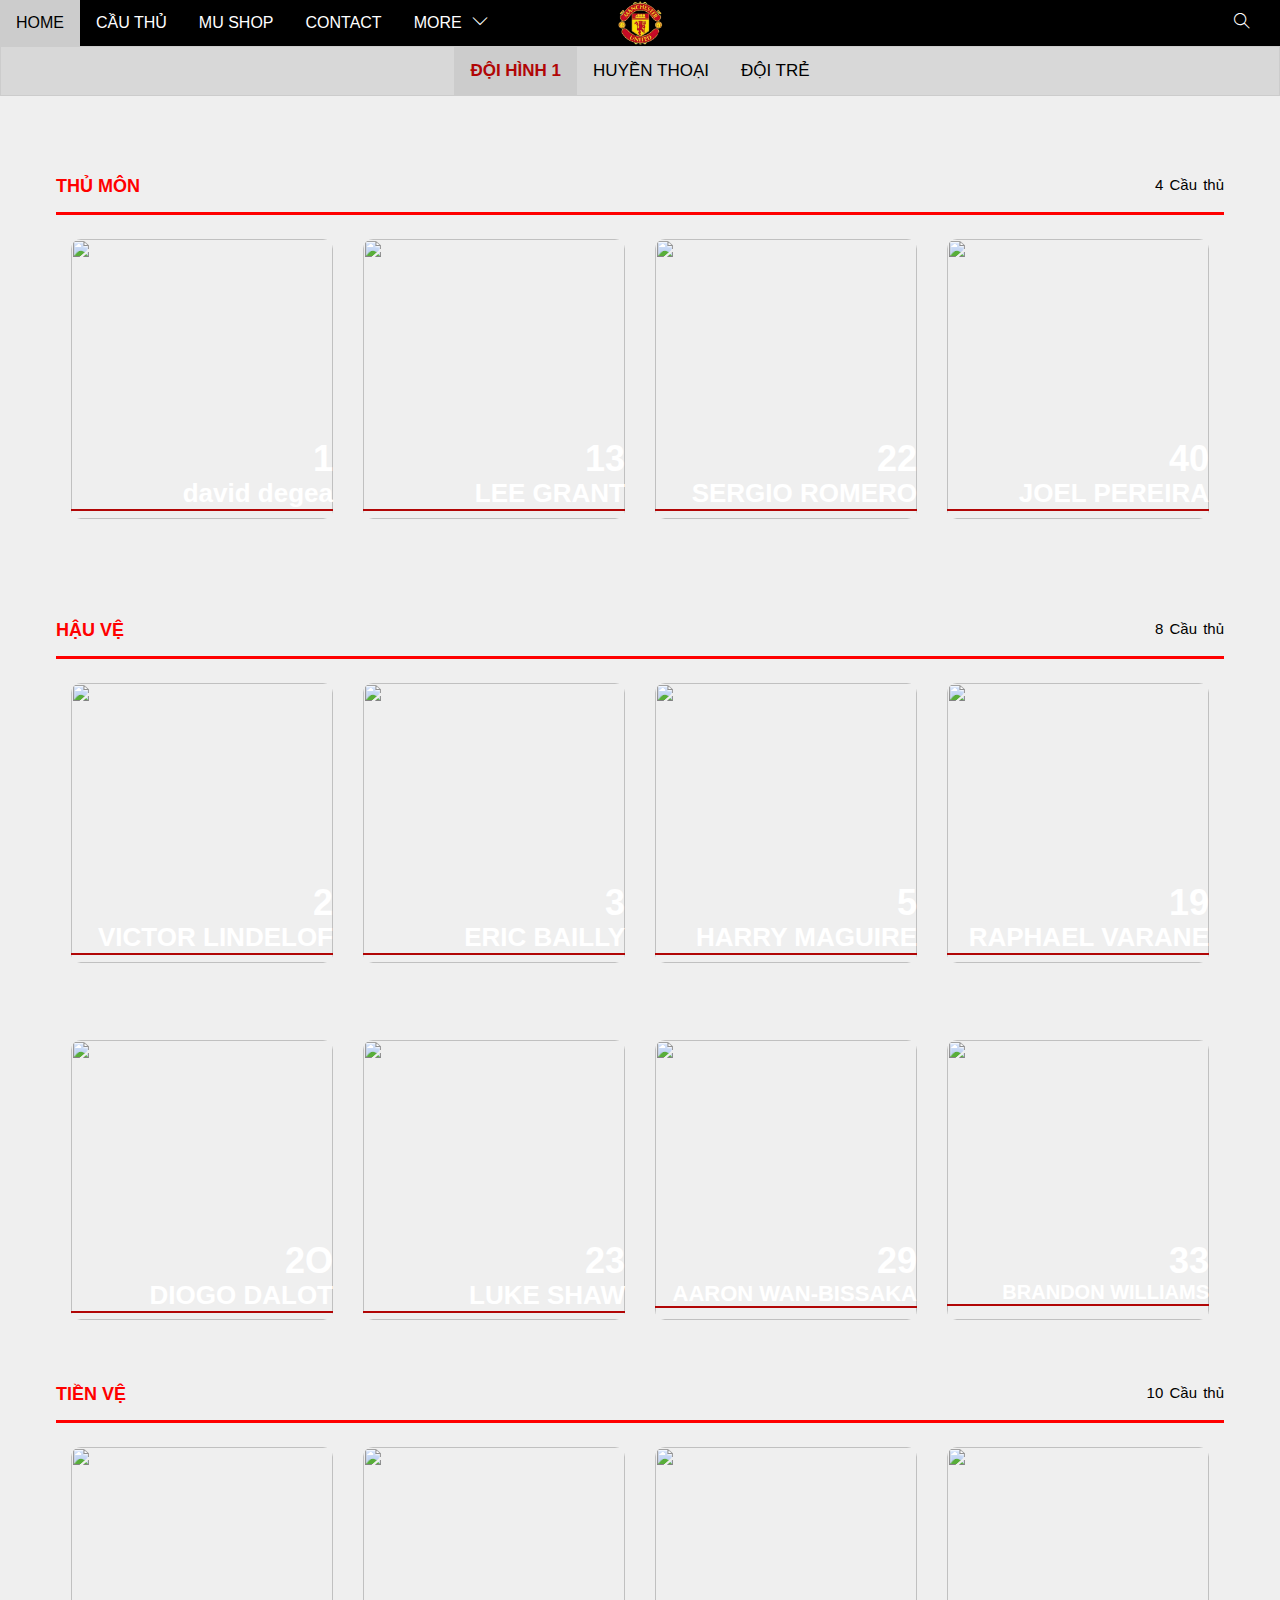
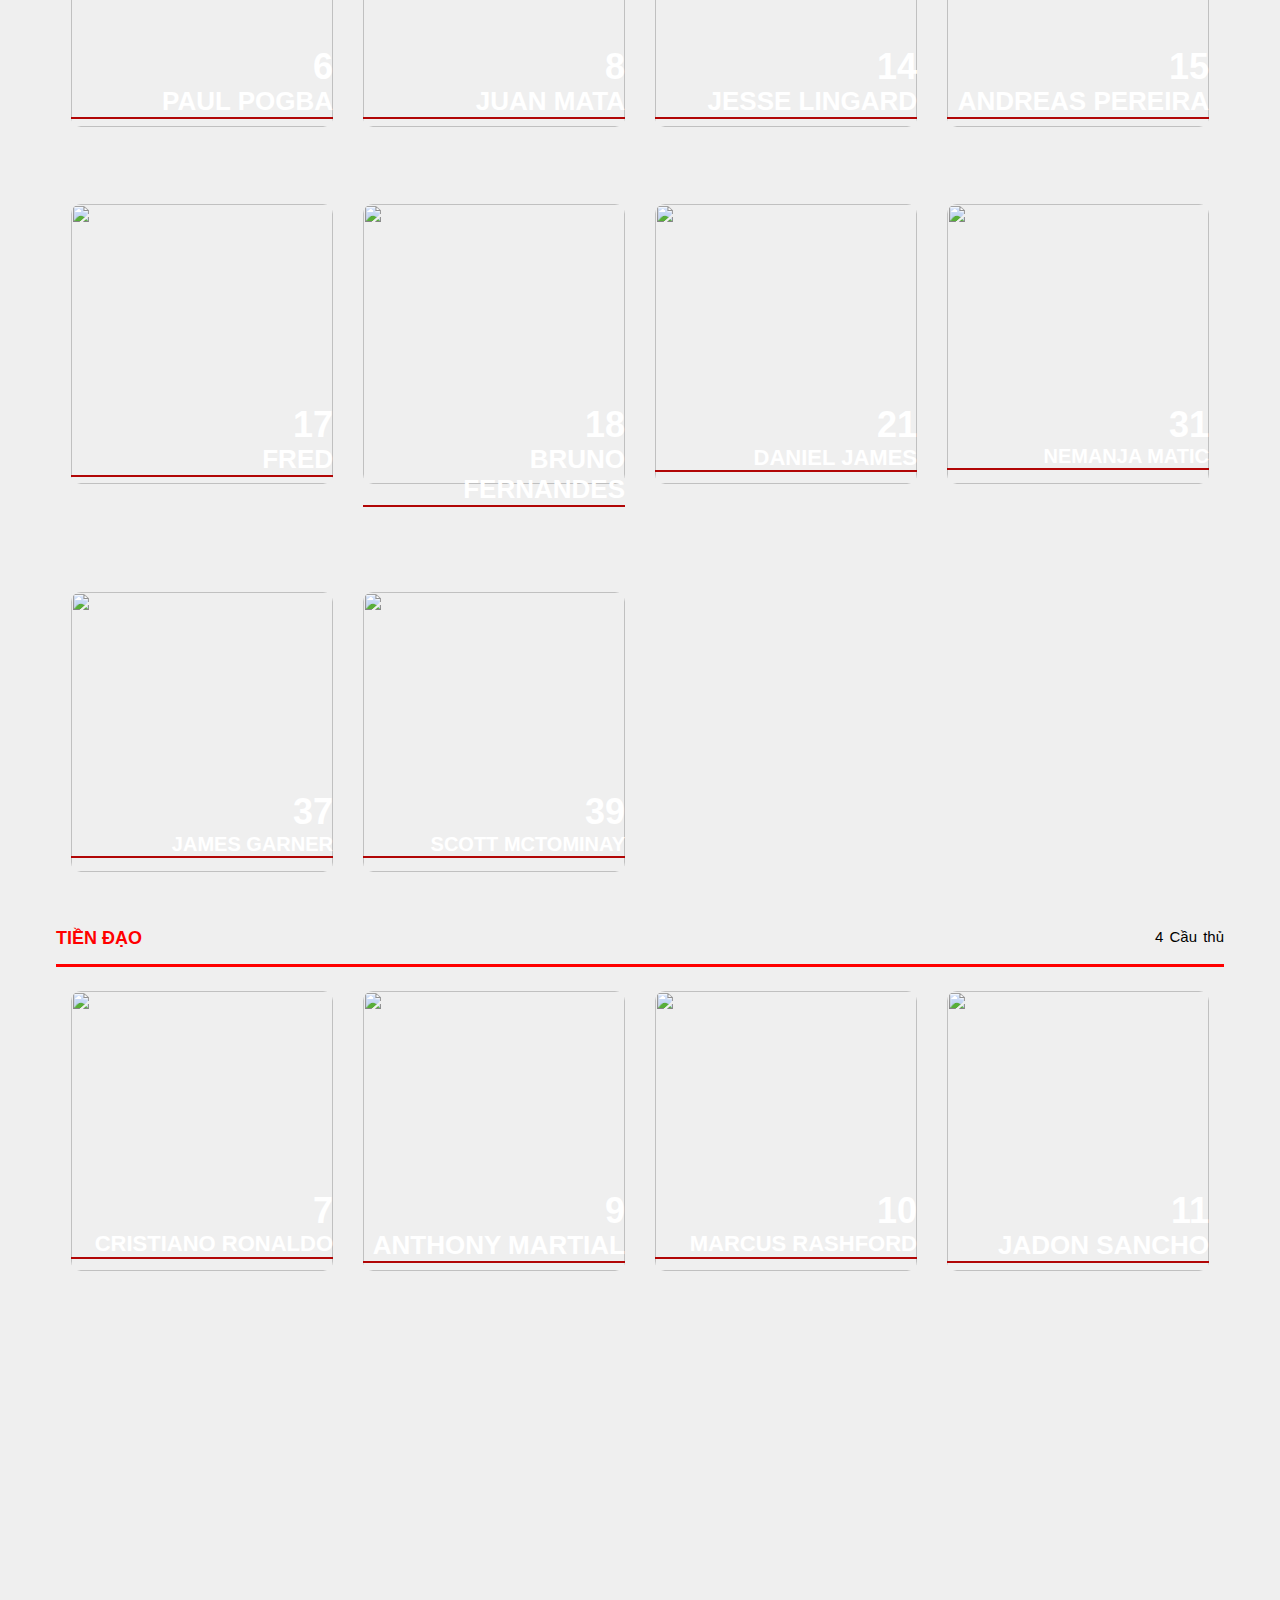
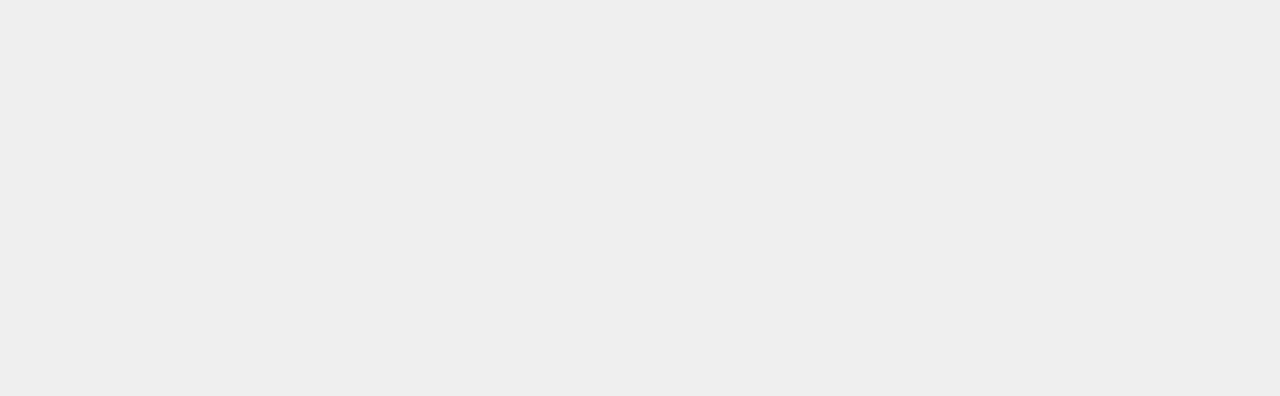
==== cauthu.html @ b3d91a9e "Add new project United" ====
<!DOCTYPE html>
<html lang="en">
<head>
  <meta charset="UTF-8">
  <meta http-equiv="X-UA-Compatible" content="IE=edge">
  <meta name="viewport" content="width=device-width, initial-scale=1.0">
  <title>Member</title>
  <link rel="stylesheet" href="./assets/css/reset.css" />
    <link rel="stylesheet" href="./assets/css/style.css" />
    <link rel="stylesheet" href="./assets/css/slider.css" />
    <link rel="stylesheet" href="./assets/css/member.css" />
    <link
      rel="stylesheet"
      href="./assets/icon/themify-icons/themify-icons.css"
    />
    <link rel="stylesheet" href="./assets/css/responsive.css" />
    <script src="js/dungchung.js"></script>
    <script src="js/member.js"></script>
 
</head>
<body>
  <div id = "root">
    
    <!-- Begin Page Header -->
    <script> addTopNav(); </script>
  
    <!-- End Page Header -->
  
    <!-- Begin Page Slider -->
  
    <div class="member-container">
      <div class="member-nav">
        <div class="tabs">
          <button class="tablinks active" onclick="openCity(event, 'doi1')">ĐỘI HÌNH 1</button>
          <button class="tablinks" onclick="openCity(event, 'huyenthoai')">HUYỀN THOẠI</button>
          <button class="tablinks" onclick="openCity(event, 'doitre')">ĐỘI TRẺ</button>
        </div>
        <div id="doi1" class="tabcontent ">
          <script> doiHinh1(); </script>
        </div>
        </div>
        
        <div id="huyenthoai" class="tabcontent">
          <script> huyenThoai(); </script>
        </div>
        
        <div id="doitre" class="tabcontent">
          <script> doiTre(); </script>
        </div>
        </div>
        
      
     
      </div>
   </div>
  </div>
  <script>
        function openCity(evt, cityName) {
          var i, tabcontent, tablinks;
          tabcontent = document.getElementsByClassName("tabcontent");
          for (i = 0; i < tabcontent.length; i++) {
            tabcontent[i].style.display = "none";
          }
          tablinks = document.getElementsByClassName("tablinks");
          for (i = 0; i < tablinks.length; i++) {
            tablinks[i].className = tablinks[i].className.replace(" active", "");
          }
          document.getElementById(cityName).style.display = "block";
          evt.currentTarget.className += " active";
        }
  </script>
 

 
   
</body>
</html>
---- assets/css/style.css ----
* {
  box-sizing: border-box;
  padding: 0;
  margin: 0;
  font-size: 100%;
}
html {
  font-family: "Poppins", sans-serif;
  scroll-behavior: smooth;
}
button {
  font-family: "Poppins", sans-serif;
}
ol,
ul {
  list-style-type: none;
}
body {
  position: relative;
}
hr {
  width: 900px;
  max-width: 90%;
  color: #ccc;
  margin: 3px auto;
}
i {
  padding: 0 10px;
}
a {
  color: rgb(37, 73, 192);
}
a:hover {
  color: rgb(255, 0, 0);
}
.input {
  padding: 10px;
  border: 1px solid #ccc;
}
.row {
  display: flex;
  flex-direction: row;
  justify-content: center;
}
.col {
  /* margin: 0 8px; */
}
sful-col {
  width: 100%;
}
.two-col {
  width: 50%;
}
.three-col {
  width: 33.33333%;
}
.four-col {
  width: 25%;
}
a {
  text-decoration: none;
}
.text-while {
  color: #fff;
  line-height: 46px;
  padding: 0 16px;
}
.topic {
}
.header {
  position: relative;
  display: flex;
  flex-direction: row;
  background: #000;
  color: #fff;
  height: 46px;
  justify-content: space-between;

  top: 0;
  left: 0;
  right: 0;
  width: 100%;
  z-index: 10000;
}
.header .nav {
  flex: 1;
}
.header .nav > ul {
  display: flex;
  font-size: 16px;
}
.header > .nav > ul > li {
  height: 46px;
  display: flex;
  justify-content: center;
  align-items: center;
  text-transform: uppercase;
  background-color: #000;
}
.header > .nav img {
  position: absolute;
  left: 50%;
  top: 50%;
  transform: translate(-50%, -50%);
  width: 7%;
}
.nav > ul > li:hover > a {
  color: #000 !important;
  background-color: #ccc;
}
.nav-more-list ul li:hover {
  background-color: #ccc;
}
.header-search {
  line-height: 46px;
  padding: 0 20px;
}
.header-search:hover {
  background: #f44336;
  cursor: pointer;
}
.slider {
  position: relative;
}
.slider img {
  width: 100%;
}
.slider-content {
  position: absolute;
  bottom: 49px;
  color: #fff;
  width: 100%;
  text-align: center;
  
}
.slider-content h2 {
  font-size: 20px;
  font-weight: 300;
  padding: 20px;
  text-shadow: 2px 2px 1px #000;
}
.slider-content p {
  font-weight: 700;
  font-size: 15px;
  text-shadow: 2px 2px 1px #000;
}
.slider .slider-content img {
  width: 60%;
}
.slider .slider-content img:hover {
  width: 60.5%;
  transition: 0.5s;
  cursor: pointer;
}
video {
  width: 100%;
  margin-top: 20px;
  border-radius: 2rem;
}

.band-intro {
  text-align: center;
}
.nav-more {
  position: relative;
}
.nav-more p a {
  display: inline-block;
}
.nav-more-list {
  display: none;
  background: #fff;
  position: absolute;
  top: 46px;
  left: 0;
  text-transform: none;
  box-shadow: 9px 11px 15px 3px rgba(0, 0, 0, 0.459);
}
.nav-more-list ul li a {
  display: inline-block;
  color: #000;
  padding: 8px 16px;
  min-width: 160px;
  font-size: 15px;
  line-height: 22px;
}
.nav ul li:hover .nav-more-list {
  display: block;
}
.content .content-body {
  text-align: center;
}
.content-heading .video {
  margin-top: 50px;
  position: relative;
}
.content-heading .video img {
  position: absolute;
  top: 50%;
  left: 50%;
  transform: translate(-50%, -50%);
  width: 10%;
}
.content-heading .video img:hover {
  cursor: pointer;
  opacity: 0.75;
}
.content-heading .video img:active {
  opacity: 0;
}
.content-heading h2 {
  text-transform: uppercase;
  font-size: 27px;
  font-weight: 200;
  line-height: 45px;
  letter-spacing: 3px;
  margin: 10px 0;
}
.content-heading h3 {
  font-family: "Oswald",sans-serif;
  font-size: 18px;
 color:red;
  line-height: 22px;
  margin: 15px 0;
  text-align: start;

}
.content-heading p {
  text-align: justify;
  font-size: 15px;
  line-height: 19px;
  word-spacing: 2px;
  margin: 15px 0;
}
.content-layout {
  padding: 64px 16px;
  max-width: 1200px;
  margin: auto;
}
.content-tour {
  background: #000;
  color: #fff;
}
.member{
  float: left;
}
.list-member {
  padding-top :24px
}
.list-member .member h4 {
  line-height: 22px;
  margin: 15px 0;
  font-weight: 200;
}
.list-member .member img {
  width: 218px;
  border-radius: 5px;
  transition: 0.3s ease-in-out;
  position: relative;
  height:250px;
  image-rendering: pixelated
}
.list-member .member:hover img {
  width: 90%;
  cursor: pointer;
}
.list-month {
  display: block;
}
.list-month ul li {
  width: 100%;
  display: flex;
  background-color: #fff;
  color: rgb(114, 114, 114);
  line-height: 22px;
  padding: 8px 16px;
}
#sold-out {
  border-bottom: 1px solid #ddd;
}
#sold-out .quantity-sold-out {
  background-color: #f44336;
  color: #fff;
  line-height: 22px;
  padding: 0 8px;
  margin-left: 16px;
  font-size: 15px;
}
.list-month #quantity-september {
  justify-content: space-between;
}
.list-month #quantity {
  background: #000;
  color: #fff;
  padding: 6px;
  border-radius: 50%;
  line-height: 9px;
}
.list-space {
  padding: 32px 8px;
  margin: 0 -16px;
}
.space {
  background-color: #fff;
  display: flex;
  flex-direction: column;
}
.list-space .space img {
  width: 100%;
  display: block;
  flex-shrink: 0;
}
.list-space .space img:hover {
  filter: grayscale(100%);
  cursor: pointer;
}
.space-about {
  color: rgb(0, 0, 0);
  padding: 0 16px;
  text-align: left;
  display: flex;
  flex-direction: column;
  flex: 1;
}
.space-about .space-name {
  font-weight: 600;
  line-height: 22px;
  margin: 15px 0;
}
.sub-space-name {
  opacity: 0.7;
  line-height: 22px;
  margin: 15px 0;
}
.space-about p {
  line-height: 22px;
  margin: 15px 0;
}
.btn {
  display: block;
  background: #000;
  color: #fff;
  line-height: 22px;
  padding: 8px 16px;
  margin-bottom: 16px;
  margin-top: auto;
  flex-shrink: 0;
  border: none;
}
.btn:hover {
  background: #ccc;
  color: #000;
  cursor: pointer;
}
.contact-infor ul li {
  display: flex;
  align-items: center;
  line-height: 27px;
  font-size: 17px;
}
.contact-infor,
.contact-note {
  width: 50%;
}
.contact-name-email {
  justify-content: space-between;
  margin-bottom: 10px;
}

.inp-contact {
  width: calc(50% - 9px);
}
.contact-note .contact-message input {
  width: 100%;
  margin-bottom: 18px;
}
.pull-right {
  float: right !important;
}
.img-map img {
  width: 100%;
  /* filter: grayscale(50%); */
  display: block;
}
.footer {
  background-color: #f1f1f1;
}

.footer-body {
  padding: 64px 16px;
}

.footer-body .brand-icon ul {
  display: flex;
  justify-content: center;
}
.footer-body .brand-icon ul li a {
  padding: 10px 10px;
  font-size: 1.5rem;
  color: #666666;
}
.footer-about {
  line-height: 22px;
  margin: 15px;
  text-align: center;
  color: rgb(102, 102, 102);
}
.footer-about a {
  color: rgb(102, 102, 102);
}
.modal-body {
  display: none;
  /* display: flex; */
  justify-content: center;
  align-items: center;
  position: fixed;
  z-index: 9999;
  top: 0;
  bottom: 0;
  left: 0;
  right: 0;
  background-color: rgba(0, 0, 0, 0.26);
}
.ticket-modal {
  position: absolute;
  background-color: rgb(255, 255, 255);
  width: 800px;
  max-width: 80%;
  animation: modalticketcomein ease 0.9s;
}
.modal-header {
  background-color: #009688;
  padding: 32px 16px;
}
.modal-header .modal-header-name {
  font-size: 2rem;
  font-weight: 200;
  letter-spacing: 4px;
  display: flex;
  justify-content: center;
  align-items: center;
  color: #fff;
}
.modal-header button {
  position: absolute;
  top: 0;
  right: 0;
  border: none;
  padding: 10px;
  background-color: #009688;
  color: #fff;
}
.modal-header button:hover {
  color: rgb(0, 0, 0);
  background-color: #afafaf;
}
.modal-content {
  padding: 0 16px;
}
.modal-content .modal-input .input-title {
  display: flex;
  width: 100%;
  margin: 15px 0;
  font-size: 19px;
}
.modal-content .modal-input input {
  display: block;
  width: 100%;

  line-height: 22px;
}
.modal-content > button {
  display: flex;
  justify-content: center;
  padding: 16px;
  line-height: 22px;
  background-color: #009688;
  color: #fff;
  border: none;
  margin: 16px 0;
  width: 100%;
}
.modal-content > button:hover {
  background-color: #afafaf;
  color: #000;
}
.modal-content > p {
  margin: 16px 0;
  line-height: 22px;
}
.modal-content > p > a {
  color: rgb(0, 139, 219);
}
.open {
  display: flex;
}
.close {
  display: none;
}

@keyframes modalticketcomein {
  from {
    transform: translateY(-400px);
  }
  to {
    transform: translateY(0);
  }
}
.btn__more--responsive {
  display: none;
  padding: 0 20px;
  background-color: #000;
  border: none;
  color: #fff;
}
.second__nav {
  display: none;
  position: absolute;
  top: 0;
  left: 0;
  right: 0;
}
.second__nav ul li a {
  display: inline-block;
  width: 100%;
  height: 46px;
  text-transform: uppercase;
  background-color: #000;
}
i.nav-bar {
  top:280px
}
.tab-icon {
  font-size: 24px;
  width: 32px;
  position: relative;
  top: 2px;
}
.tab-item:hover {
  opacity: 1;
 color: #B10606;
 font-weight: 700;
}
.tab-item.active {
  opacity: 1;
}
.tab-content {
  padding: 28px 0;
}
.tab-pane {
  color: #333;
  display: none;
}
.tab-pane.active {
  display: block;
}
.tab-pane h2 {
  font-size: 24px;
  margin-bottom: 8px;
}
.tabcontent{
  display: none;
}
div#doi1 {
  display: block;
}
---- assets/css/slider.css ----
.slider-click {
  max-width: 1000px;
  margin: 25px auto;
  position: relative;
}
.slider-next,
.slider-prev {
  position: absolute;
  top: 50%;
  transform: translateY(-50%);
  width: 50px;
  height: 50px;
  border-radius: 100rem;
  display: flex;
  justify-content: center;
  align-items: center;
  color: #999;
  background-color: white;
  box-shadow: rgba(100, 100, 111, 0.2) 0px 7px 29px 0px;
  cursor: pointer;
  font-size: 20px;
  z-index: 10;
}
.slider-next {
  right: -25px;
}
.slider-prev {
  left: -25px;
}
.slider-dots {
  position: absolute;
  left: 50%;
  transform: translateX(-50%);
  bottom: 25px;
  display: flex;
  justify-content: center;
  align-items: center;
  list-style: none;
  z-index: 10;
}
.slider-dots li {
  margin: 0 10px;
  width: 15px;
  height: 15px;
  border-radius: 100rem;
  background-color: #999;
  cursor: pointer;
  transition: background-color 0.25s linear;
}
.slider-dots li.active {
  background-color: white;
}
.slider-wrapper {
  width: 100%;
  
  overflow: hidden;
  position: relative;
}
.slider-main {
  display: flex;
  position: relative;
  transition: transform 0.25s linear;
  height: 1000px;
}
.slider-item {
  height: 100%;
  width: 100%;
  flex: 1 0 100%;
  user-select: none;
}
.slider-item img {
  width: 100%;
 
  object-fit: cover;
  border-radius: 10px;
}
.overlay{
	 background-image: url("https://images.unsplash.com/photo-1463501810073-6e31c827a9bc?ixid=MnwxMjA3fDB8MHxwaG90by1wYWdlfHx8fGVufDB8fHx8&ixlib=rb-1.2.1&auto=format&fit=crop&w=1350&q=80");
}
h2 {
  text-align: center;
  padding-top: 20px;
  padding-bottom: 20px;
  font-size:50px

}
h2:hover {
  color: red;
}
.img-info{
  position:relative;
  display: grid;
  color: white;
  top: -100px;
  text-align: end;
  border-bottom:2px red solid;
  width:270px;
  margin-left:20px


  
}
.bage.img-info {
  right: 10px;
}


ul.list-member {
  position:relative;
  display: flex;
  flex-wrap: wrap;

}
ul.list-member.padding-top{
  top: 20px
}
ul.list-member li {
  flex-basis: 25%;
  padding-left:15px;
  padding-right:15px;
 
}
.member-item img {
  width:100%
  ;
  border-radius: 10px;
  height:280px;
  -o-object-fit: cover;
  object-fit: cover;
 
 
} 
.member-item{
  -webkit-transition:all 0.2s ease-out;
  -moz-transition:all 0.2s ease-out;
  -ms-transition:all 0.2s ease-out;
  -o-transition:all 0.2s ease-out;
  transition:all 0.2s ease-out;
}
/* .member-item:hover {
  -webkit-transform:rotate(5deg);
  -moz-transform:rotate(5deg);
  -ms-transform:rotate(5deg);
  -o-transform:rotate(5deg);
  transform:rotate(5deg);

    
} */
.member-info {

}
.member-info span {
   text-align: end;
   color:#ffffff;
   font-weight: 700;
   
}
.member-info__member>span {
  color: black;
}
.content-memberhv {
  display: flex;
  justify-content: space-between;
  border-bottom:3px red solid;
}
div#member{
  background-color: #efefef;
  height:3500px
}
.member-list-tv {
  position: relative;
  top: 320px;
}
.member-list-td {
  position: relative;
  top: 1020px;
}
.member-container{
 
}
.member-nav{
  position: absolute;
  
  color: black;
  width: 100%;

}
.main{
  position: relative;
}
.tabs{
  overflow: hidden;
  border: 1px solid #ccc;
  background-color: #d8d8d8;
  display: flex;
  justify-content: center;

}
.tabs>button {
  background-color: inherit;
  float: left;
  border: none;
  outline: none;
  cursor: pointer;
  padding: 14px 16px;
  transition: 0.3s;
  font-size: 17px;
}
.member-nav>ul{
  display: flex;
  justify-content: center;
  background-color:#d8d8d8
}
.tablinks:hover{
color: #B10606;
}
.tablinks.active {
  background-color: #C9C9C9C9;
  color: #B10606;
  font-weight: 700;
  
}
---- assets/css/member.css ----
.member-list-tv.lenger{
  top:650px;
}
.member-list-td.young{
  top:300px;
}
#cauthu{
  display: flex;
}
#member-info {
  display: flex;

}
.member-foobal {
  display: flex;

}
.member-list {
  /* height: 300px; */
  width: 1200px;
  margin-left: 100px;
  position: relative;

  height: 650px;

}
.member-info {
  position: relative;
  display: grid;
  top:-85px;
  border-bottom: 2px solid #B10606;
}
.member-info >span {
  color: white;
}

.member-info__member {
  top: 0;
  left: 0;
  background-color: #EFEFEF;
  width: 65%;
  /* left: 21px; */
  text-align: center;
}
#footer{
  height:500px
}
span.span-member {
  margin-right: 24px;
}
p.profine-line{
  display: -webkit-box;
  display: -ms-flexbox;
  display: flex;
  font-size: 14px;
  margin: 0;
  margin-bottom: 4px;
}
}
---- assets/icon/themify-icons/themify-icons.css ----
@font-face {
	font-family: 'themify';
	src:url('fonts/themify.eot?-fvbane');
	src:url('fonts/themify.eot?#iefix-fvbane') format('embedded-opentype'),
		url('fonts/themify.woff?-fvbane') format('woff'),
		url('fonts/themify.ttf?-fvbane') format('truetype'),
		url('fonts/themify.svg?-fvbane#themify') format('svg');
	font-weight: normal;
	font-style: normal;
}

[class^="ti-"], [class*=" ti-"] {
	font-family: 'themify';
	speak: none;
	font-style: normal;
	font-weight: normal;
	font-variant: normal;
	text-transform: none;
	line-height: 1;

	/* Better Font Rendering =========== */
	-webkit-font-smoothing: antialiased;
	-moz-osx-font-smoothing: grayscale;
}

.ti-wand:before {
	content: "\e600";
}
.ti-volume:before {
	content: "\e601";
}
.ti-user:before {
	content: "\e602";
}
.ti-unlock:before {
	content: "\e603";
}
.ti-unlink:before {
	content: "\e604";
}
.ti-trash:before {
	content: "\e605";
}
.ti-thought:before {
	content: "\e606";
}
.ti-target:before {
	content: "\e607";
}
.ti-tag:before {
	content: "\e608";
}
.ti-tablet:before {
	content: "\e609";
}
.ti-star:before {
	content: "\e60a";
}
.ti-spray:before {
	content: "\e60b";
}
.ti-signal:before {
	content: "\e60c";
}
.ti-shopping-cart:before {
	content: "\e60d";
}
.ti-shopping-cart-full:before {
	content: "\e60e";
}
.ti-settings:before {
	content: "\e60f";
}
.ti-search:before {
	content: "\e610";
}
.ti-zoom-in:before {
	content: "\e611";
}
.ti-zoom-out:before {
	content: "\e612";
}
.ti-cut:before {
	content: "\e613";
}
.ti-ruler:before {
	content: "\e614";
}
.ti-ruler-pencil:before {
	content: "\e615";
}
.ti-ruler-alt:before {
	content: "\e616";
}
.ti-bookmark:before {
	content: "\e617";
}
.ti-bookmark-alt:before {
	content: "\e618";
}
.ti-reload:before {
	content: "\e619";
}
.ti-plus:before {
	content: "\e61a";
}
.ti-pin:before {
	content: "\e61b";
}
.ti-pencil:before {
	content: "\e61c";
}
.ti-pencil-alt:before {
	content: "\e61d";
}
.ti-paint-roller:before {
	content: "\e61e";
}
.ti-paint-bucket:before {
	content: "\e61f";
}
.ti-na:before {
	content: "\e620";
}
.ti-mobile:before {
	content: "\e621";
}
.ti-minus:before {
	content: "\e622";
}
.ti-medall:before {
	content: "\e623";
}
.ti-medall-alt:before {
	content: "\e624";
}
.ti-marker:before {
	content: "\e625";
}
.ti-marker-alt:before {
	content: "\e626";
}
.ti-arrow-up:before {
	content: "\e627";
}
.ti-arrow-right:before {
	content: "\e628";
}
.ti-arrow-left:before {
	content: "\e629";
}
.ti-arrow-down:before {
	content: "\e62a";
}
.ti-lock:before {
	content: "\e62b";
}
.ti-location-arrow:before {
	content: "\e62c";
}
.ti-link:before {
	content: "\e62d";
}
.ti-layout:before {
	content: "\e62e";
}
.ti-layers:before {
	content: "\e62f";
}
.ti-layers-alt:before {
	content: "\e630";
}
.ti-key:before {
	content: "\e631";
}
.ti-import:before {
	content: "\e632";
}
.ti-image:before {
	content: "\e633";
}
.ti-heart:before {
	content: "\e634";
}
.ti-heart-broken:before {
	content: "\e635";
}
.ti-hand-stop:before {
	content: "\e636";
}
.ti-hand-open:before {
	content: "\e637";
}
.ti-hand-drag:before {
	content: "\e638";
}
.ti-folder:before {
	content: "\e639";
}
.ti-flag:before {
	content: "\e63a";
}
.ti-flag-alt:before {
	content: "\e63b";
}
.ti-flag-alt-2:before {
	content: "\e63c";
}
.ti-eye:before {
	content: "\e63d";
}
.ti-export:before {
	content: "\e63e";
}
.ti-exchange-vertical:before {
	content: "\e63f";
}
.ti-desktop:before {
	content: "\e640";
}
.ti-cup:before {
	content: "\e641";
}
.ti-crown:before {
	content: "\e642";
}
.ti-comments:before {
	content: "\e643";
}
.ti-comment:before {
	content: "\e644";
}
.ti-comment-alt:before {
	content: "\e645";
}
.ti-close:before {
	content: "\e646";
}
.ti-clip:before {
	content: "\e647";
}
.ti-angle-up:before {
	content: "\e648";
}
.ti-angle-right:before {
	content: "\e649";
}
.ti-angle-left:before {
	content: "\e64a";
}
.ti-angle-down:before {
	content: "\e64b";
}
.ti-check:before {
	content: "\e64c";
}
.ti-check-box:before {
	content: "\e64d";
}
.ti-camera:before {
	content: "\e64e";
}
.ti-announcement:before {
	content: "\e64f";
}
.ti-brush:before {
	content: "\e650";
}
.ti-briefcase:before {
	content: "\e651";
}
.ti-bolt:before {
	content: "\e652";
}
.ti-bolt-alt:before {
	content: "\e653";
}
.ti-blackboard:before {
	content: "\e654";
}
.ti-bag:before {
	content: "\e655";
}
.ti-move:before {
	content: "\e656";
}
.ti-arrows-vertical:before {
	content: "\e657";
}
.ti-arrows-horizontal:before {
	content: "\e658";
}
.ti-fullscreen:before {
	content: "\e659";
}
.ti-arrow-top-right:before {
	content: "\e65a";
}
.ti-arrow-top-left:before {
	content: "\e65b";
}
.ti-arrow-circle-up:before {
	content: "\e65c";
}
.ti-arrow-circle-right:before {
	content: "\e65d";
}
.ti-arrow-circle-left:before {
	content: "\e65e";
}
.ti-arrow-circle-down:before {
	content: "\e65f";
}
.ti-angle-double-up:before {
	content: "\e660";
}
.ti-angle-double-right:before {
	content: "\e661";
}
.ti-angle-double-left:before {
	content: "\e662";
}
.ti-angle-double-down:before {
	content: "\e663";
}
.ti-zip:before {
	content: "\e664";
}
.ti-world:before {
	content: "\e665";
}
.ti-wheelchair:before {
	content: "\e666";
}
.ti-view-list:before {
	content: "\e667";
}
.ti-view-list-alt:before {
	content: "\e668";
}
.ti-view-grid:before {
	content: "\e669";
}
.ti-uppercase:before {
	content: "\e66a";
}
.ti-upload:before {
	content: "\e66b";
}
.ti-underline:before {
	content: "\e66c";
}
.ti-truck:before {
	content: "\e66d";
}
.ti-timer:before {
	content: "\e66e";
}
.ti-ticket:before {
	content: "\e66f";
}
.ti-thumb-up:before {
	content: "\e670";
}
.ti-thumb-down:before {
	content: "\e671";
}
.ti-text:before {
	content: "\e672";
}
.ti-stats-up:before {
	content: "\e673";
}
.ti-stats-down:before {
	content: "\e674";
}
.ti-split-v:before {
	content: "\e675";
}
.ti-split-h:before {
	content: "\e676";
}
.ti-smallcap:before {
	content: "\e677";
}
.ti-shine:before {
	content: "\e678";
}
.ti-shift-right:before {
	content: "\e679";
}
.ti-shift-left:before {
	content: "\e67a";
}
.ti-shield:before {
	content: "\e67b";
}
.ti-notepad:before {
	content: "\e67c";
}
.ti-server:before {
	content: "\e67d";
}
.ti-quote-right:before {
	content: "\e67e";
}
.ti-quote-left:before {
	content: "\e67f";
}
.ti-pulse:before {
	content: "\e680";
}
.ti-printer:before {
	content: "\e681";
}
.ti-power-off:before {
	content: "\e682";
}
.ti-plug:before {
	content: "\e683";
}
.ti-pie-chart:before {
	content: "\e684";
}
.ti-paragraph:before {
	content: "\e685";
}
.ti-panel:before {
	content: "\e686";
}
.ti-package:before {
	content: "\e687";
}
.ti-music:before {
	content: "\e688";
}
.ti-music-alt:before {
	content: "\e689";
}
.ti-mouse:before {
	content: "\e68a";
}
.ti-mouse-alt:before {
	content: "\e68b";
}
.ti-money:before {
	content: "\e68c";
}
.ti-microphone:before {
	content: "\e68d";
}
.ti-menu:before {
	content: "\e68e";
}
.ti-menu-alt:before {
	content: "\e68f";
}
.ti-map:before {
	content: "\e690";
}
.ti-map-alt:before {
	content: "\e691";
}
.ti-loop:before {
	content: "\e692";
}
.ti-location-pin:before {
	content: "\e693";
}
.ti-list:before {
	content: "\e694";
}
.ti-light-bulb:before {
	content: "\e695";
}
.ti-Italic:before {
	content: "\e696";
}
.ti-info:before {
	content: "\e697";
}
.ti-infinite:before {
	content: "\e698";
}
.ti-id-badge:before {
	content: "\e699";
}
.ti-hummer:before {
	content: "\e69a";
}
.ti-home:before {
	content: "\e69b";
}
.ti-help:before {
	content: "\e69c";
}
.ti-headphone:before {
	content: "\e69d";
}
.ti-harddrives:before {
	content: "\e69e";
}
.ti-harddrive:before {
	content: "\e69f";
}
.ti-gift:before {
	content: "\e6a0";
}
.ti-game:before {
	content: "\e6a1";
}
.ti-filter:before {
	content: "\e6a2";
}
.ti-files:before {
	content: "\e6a3";
}
.ti-file:before {
	content: "\e6a4";
}
.ti-eraser:before {
	content: "\e6a5";
}
.ti-envelope:before {
	content: "\e6a6";
}
.ti-download:before {
	content: "\e6a7";
}
.ti-direction:before {
	content: "\e6a8";
}
.ti-direction-alt:before {
	content: "\e6a9";
}
.ti-dashboard:before {
	content: "\e6aa";
}
.ti-control-stop:before {
	content: "\e6ab";
}
.ti-control-shuffle:before {
	content: "\e6ac";
}
.ti-control-play:before {
	content: "\e6ad";
}
.ti-control-pause:before {
	content: "\e6ae";
}
.ti-control-forward:before {
	content: "\e6af";
}
.ti-control-backward:before {
	content: "\e6b0";
}
.ti-cloud:before {
	content: "\e6b1";
}
.ti-cloud-up:before {
	content: "\e6b2";
}
.ti-cloud-down:before {
	content: "\e6b3";
}
.ti-clipboard:before {
	content: "\e6b4";
}
.ti-car:before {
	content: "\e6b5";
}
.ti-calendar:before {
	content: "\e6b6";
}
.ti-book:before {
	content: "\e6b7";
}
.ti-bell:before {
	content: "\e6b8";
}
.ti-basketball:before {
	content: "\e6b9";
}
.ti-bar-chart:before {
	content: "\e6ba";
}
.ti-bar-chart-alt:before {
	content: "\e6bb";
}
.ti-back-right:before {
	content: "\e6bc";
}
.ti-back-left:before {
	content: "\e6bd";
}
.ti-arrows-corner:before {
	content: "\e6be";
}
.ti-archive:before {
	content: "\e6bf";
}
.ti-anchor:before {
	content: "\e6c0";
}
.ti-align-right:before {
	content: "\e6c1";
}
.ti-align-left:before {
	content: "\e6c2";
}
.ti-align-justify:before {
	content: "\e6c3";
}
.ti-align-center:before {
	content: "\e6c4";
}
.ti-alert:before {
	content: "\e6c5";
}
.ti-alarm-clock:before {
	content: "\e6c6";
}
.ti-agenda:before {
	content: "\e6c7";
}
.ti-write:before {
	content: "\e6c8";
}
.ti-window:before {
	content: "\e6c9";
}
.ti-widgetized:before {
	content: "\e6ca";
}
.ti-widget:before {
	content: "\e6cb";
}
.ti-widget-alt:before {
	content: "\e6cc";
}
.ti-wallet:before {
	content: "\e6cd";
}
.ti-video-clapper:before {
	content: "\e6ce";
}
.ti-video-camera:before {
	content: "\e6cf";
}
.ti-vector:before {
	content: "\e6d0";
}
.ti-themify-logo:before {
	content: "\e6d1";
}
.ti-themify-favicon:before {
	content: "\e6d2";
}
.ti-themify-favicon-alt:before {
	content: "\e6d3";
}
.ti-support:before {
	content: "\e6d4";
}
.ti-stamp:before {
	content: "\e6d5";
}
.ti-split-v-alt:before {
	content: "\e6d6";
}
.ti-slice:before {
	content: "\e6d7";
}
.ti-shortcode:before {
	content: "\e6d8";
}
.ti-shift-right-alt:before {
	content: "\e6d9";
}
.ti-shift-left-alt:before {
	content: "\e6da";
}
.ti-ruler-alt-2:before {
	content: "\e6db";
}
.ti-receipt:before {
	content: "\e6dc";
}
.ti-pin2:before {
	content: "\e6dd";
}
.ti-pin-alt:before {
	content: "\e6de";
}
.ti-pencil-alt2:before {
	content: "\e6df";
}
.ti-palette:before {
	content: "\e6e0";
}
.ti-more:before {
	content: "\e6e1";
}
.ti-more-alt:before {
	content: "\e6e2";
}
.ti-microphone-alt:before {
	content: "\e6e3";
}
.ti-magnet:before {
	content: "\e6e4";
}
.ti-line-double:before {
	content: "\e6e5";
}
.ti-line-dotted:before {
	content: "\e6e6";
}
.ti-line-dashed:before {
	content: "\e6e7";
}
.ti-layout-width-full:before {
	content: "\e6e8";
}
.ti-layout-width-default:before {
	content: "\e6e9";
}
.ti-layout-width-default-alt:before {
	content: "\e6ea";
}
.ti-layout-tab:before {
	content: "\e6eb";
}
.ti-layout-tab-window:before {
	content: "\e6ec";
}
.ti-layout-tab-v:before {
	content: "\e6ed";
}
.ti-layout-tab-min:before {
	content: "\e6ee";
}
.ti-layout-slider:before {
	content: "\e6ef";
}
.ti-layout-slider-alt:before {
	content: "\e6f0";
}
.ti-layout-sidebar-right:before {
	content: "\e6f1";
}
.ti-layout-sidebar-none:before {
	content: "\e6f2";
}
.ti-layout-sidebar-left:before {
	content: "\e6f3";
}
.ti-layout-placeholder:before {
	content: "\e6f4";
}
.ti-layout-menu:before {
	content: "\e6f5";
}
.ti-layout-menu-v:before {
	content: "\e6f6";
}
.ti-layout-menu-separated:before {
	content: "\e6f7";
}
.ti-layout-menu-full:before {
	content: "\e6f8";
}
.ti-layout-media-right-alt:before {
	content: "\e6f9";
}
.ti-layout-media-right:before {
	content: "\e6fa";
}
.ti-layout-media-overlay:before {
	content: "\e6fb";
}
.ti-layout-media-overlay-alt:before {
	content: "\e6fc";
}
.ti-layout-media-overlay-alt-2:before {
	content: "\e6fd";
}
.ti-layout-media-left-alt:before {
	content: "\e6fe";
}
.ti-layout-media-left:before {
	content: "\e6ff";
}
.ti-layout-media-center-alt:before {
	content: "\e700";
}
.ti-layout-media-center:before {
	content: "\e701";
}
.ti-layout-list-thumb:before {
	content: "\e702";
}
.ti-layout-list-thumb-alt:before {
	content: "\e703";
}
.ti-layout-list-post:before {
	content: "\e704";
}
.ti-layout-list-large-image:before {
	content: "\e705";
}
.ti-layout-line-solid:before {
	content: "\e706";
}
.ti-layout-grid4:before {
	content: "\e707";
}
.ti-layout-grid3:before {
	content: "\e708";
}
.ti-layout-grid2:before {
	content: "\e709";
}
.ti-layout-grid2-thumb:before {
	content: "\e70a";
}
.ti-layout-cta-right:before {
	content: "\e70b";
}
.ti-layout-cta-left:before {
	content: "\e70c";
}
.ti-layout-cta-center:before {
	content: "\e70d";
}
.ti-layout-cta-btn-right:before {
	content: "\e70e";
}
.ti-layout-cta-btn-left:before {
	content: "\e70f";
}
.ti-layout-column4:before {
	content: "\e710";
}
.ti-layout-column3:before {
	content: "\e711";
}
.ti-layout-column2:before {
	content: "\e712";
}
.ti-layout-accordion-separated:before {
	content: "\e713";
}
.ti-layout-accordion-merged:before {
	content: "\e714";
}
.ti-layout-accordion-list:before {
	content: "\e715";
}
.ti-ink-pen:before {
	content: "\e716";
}
.ti-info-alt:before {
	content: "\e717";
}
.ti-help-alt:before {
	content: "\e718";
}
.ti-headphone-alt:before {
	content: "\e719";
}
.ti-hand-point-up:before {
	content: "\e71a";
}
.ti-hand-point-right:before {
	content: "\e71b";
}
.ti-hand-point-left:before {
	content: "\e71c";
}
.ti-hand-point-down:before {
	content: "\e71d";
}
.ti-gallery:before {
	content: "\e71e";
}
.ti-face-smile:before {
	content: "\e71f";
}
.ti-face-sad:before {
	content: "\e720";
}
.ti-credit-card:before {
	content: "\e721";
}
.ti-control-skip-forward:before {
	content: "\e722";
}
.ti-control-skip-backward:before {
	content: "\e723";
}
.ti-control-record:before {
	content: "\e724";
}
.ti-control-eject:before {
	content: "\e725";
}
.ti-comments-smiley:before {
	content: "\e726";
}
.ti-brush-alt:before {
	content: "\e727";
}
.ti-youtube:before {
	content: "\e728";
}
.ti-vimeo:before {
	content: "\e729";
}
.ti-twitter:before {
	content: "\e72a";
}
.ti-time:before {
	content: "\e72b";
}
.ti-tumblr:before {
	content: "\e72c";
}
.ti-skype:before {
	content: "\e72d";
}
.ti-share:before {
	content: "\e72e";
}
.ti-share-alt:before {
	content: "\e72f";
}
.ti-rocket:before {
	content: "\e730";
}
.ti-pinterest:before {
	content: "\e731";
}
.ti-new-window:before {
	content: "\e732";
}
.ti-microsoft:before {
	content: "\e733";
}
.ti-list-ol:before {
	content: "\e734";
}
.ti-linkedin:before {
	content: "\e735";
}
.ti-layout-sidebar-2:before {
	content: "\e736";
}
.ti-layout-grid4-alt:before {
	content: "\e737";
}
.ti-layout-grid3-alt:before {
	content: "\e738";
}
.ti-layout-grid2-alt:before {
	content: "\e739";
}
.ti-layout-column4-alt:before {
	content: "\e73a";
}
.ti-layout-column3-alt:before {
	content: "\e73b";
}
.ti-layout-column2-alt:before {
	content: "\e73c";
}
.ti-instagram:before {
	content: "\e73d";
}
.ti-google:before {
	content: "\e73e";
}
.ti-github:before {
	content: "\e73f";
}
.ti-flickr:before {
	content: "\e740";
}
.ti-facebook:before {
	content: "\e741";
}
.ti-dropbox:before {
	content: "\e742";
}
.ti-dribbble:before {
	content: "\e743";
}
.ti-apple:before {
	content: "\e744";
}
.ti-android:before {
	content: "\e745";
}
.ti-save:before {
	content: "\e746";
}
.ti-save-alt:before {
	content: "\e747";
}
.ti-yahoo:before {
	content: "\e748";
}
.ti-wordpress:before {
	content: "\e749";
}
.ti-vimeo-alt:before {
	content: "\e74a";
}
.ti-twitter-alt:before {
	content: "\e74b";
}
.ti-tumblr-alt:before {
	content: "\e74c";
}
.ti-trello:before {
	content: "\e74d";
}
.ti-stack-overflow:before {
	content: "\e74e";
}
.ti-soundcloud:before {
	content: "\e74f";
}
.ti-sharethis:before {
	content: "\e750";
}
.ti-sharethis-alt:before {
	content: "\e751";
}
.ti-reddit:before {
	content: "\e752";
}
.ti-pinterest-alt:before {
	content: "\e753";
}
.ti-microsoft-alt:before {
	content: "\e754";
}
.ti-linux:before {
	content: "\e755";
}
.ti-jsfiddle:before {
	content: "\e756";
}
.ti-joomla:before {
	content: "\e757";
}
.ti-html5:before {
	content: "\e758";
}
.ti-flickr-alt:before {
	content: "\e759";
}
.ti-email:before {
	content: "\e75a";
}
.ti-drupal:before {
	content: "\e75b";
}
.ti-dropbox-alt:before {
	content: "\e75c";
}
.ti-css3:before {
	content: "\e75d";
}
.ti-rss:before {
	content: "\e75e";
}
.ti-rss-alt:before {
	content: "\e75f";
}
---- assets/css/responsive.css ----
/* Desktop Frist */
@media screen and (min-width: 1024px) {
  .list-member {
    height:389px;
  }
}

/* Ipad pro screen */
@media screen and (max-width: 1023px) {
  .header > .nav img {
    display: none;
  }
}
@media screen and (max-width: 768px) {
  img {
    width: 100%;
  }
}
/* Mobile Screen */
@media screen and (max-width: 600px) {
  .header > .nav img {
    display: block;
    width: 20%;
  }
  .list-member {
    display: block;
  }
  .list-member .member {
    width: 100%;
  }
  .list-member .member img {
    margin-bottom: 10px;
  }
  .list-space {
    display: block;
  }
  .list-space .space {
    width: calc(100% - 20px);
    margin: 16px auto;
  }
  .tabs>button{
    padding :0px;
  }
  ul.list-member {
    display:inline-block;

  }
  .contact-details {
    display: block;
  }
  .contact-details .contact-infor,
  .contact-details .contact-note {
    width: 100%;
    margin: 10px 0;
  }
  .contact-infor ul {
    display: flex;
    flex-direction: column;
    justify-content: center;
    align-items: center;
    margin: 16px auto;
  }
  .contact-note button {
    width: 100%;
  }
  .contact-note .contact-name-email {
    flex-direction: column;
  }
  .contact-note .contact-name-email input {
    width: 100%;
    margin: 10px 0;
  }
  .header-search {
    display: none;
  }
  .header .nav ul {
    overflow: hidden;
    width: 96px;
  }
  .btn__more--responsive {
    display: block;
  }
  .openNav {
    display: block;
  }
  .btn {
    padding: 11px 16px;
    width: 100%;
  }
  .input {
    padding: 12px;
  }
  .slider-content :is(p, h2) {
    display: none;
  }
  i {
    padding: 0;
  }
}

@media screen and (max-height: 450px) {
  .modal-header {
    padding: 10px 6px;
  }
  .modal-header .modal-header-name {
    font-size: 1.5rem;
    font-weight: 200;
    letter-spacing: 4px;
  }
  .modal-header button {
    padding: 10px;
  }

  .modal-content {
    padding: 0 10px;
  }
  .modal-content .modal-input .input-title {
    width: 100%;
    margin: 5px 0;
    font-size: 14px;
  }
  .modal-content .modal-input input {
    padding: 5px;
    line-height: 20px;
  }
  .modal-content > button {
    padding: 5px;
    line-height: 22px;
    margin: 16px 0;
  }
  .modal-content > p {
    margin: 10px 0;
    line-height: 20px;
  }
  video {
    width: 80%;
  }
}
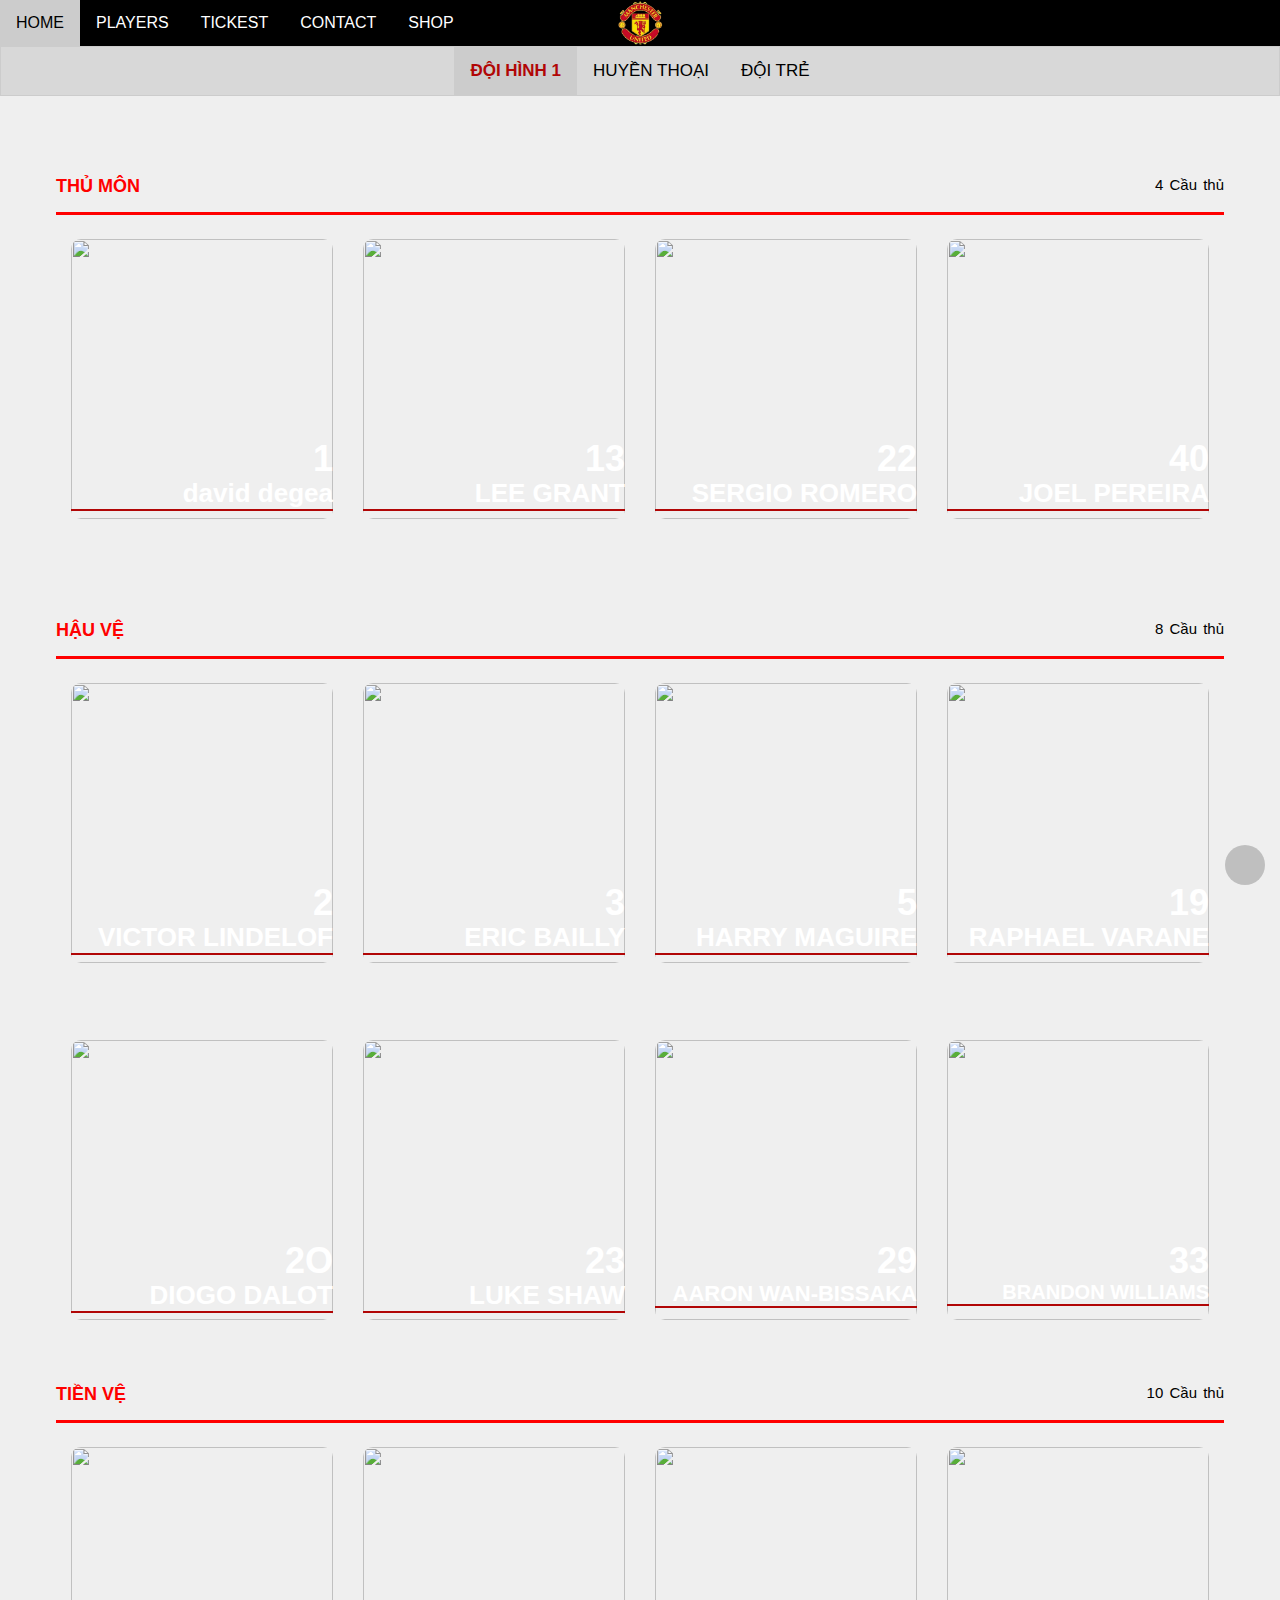
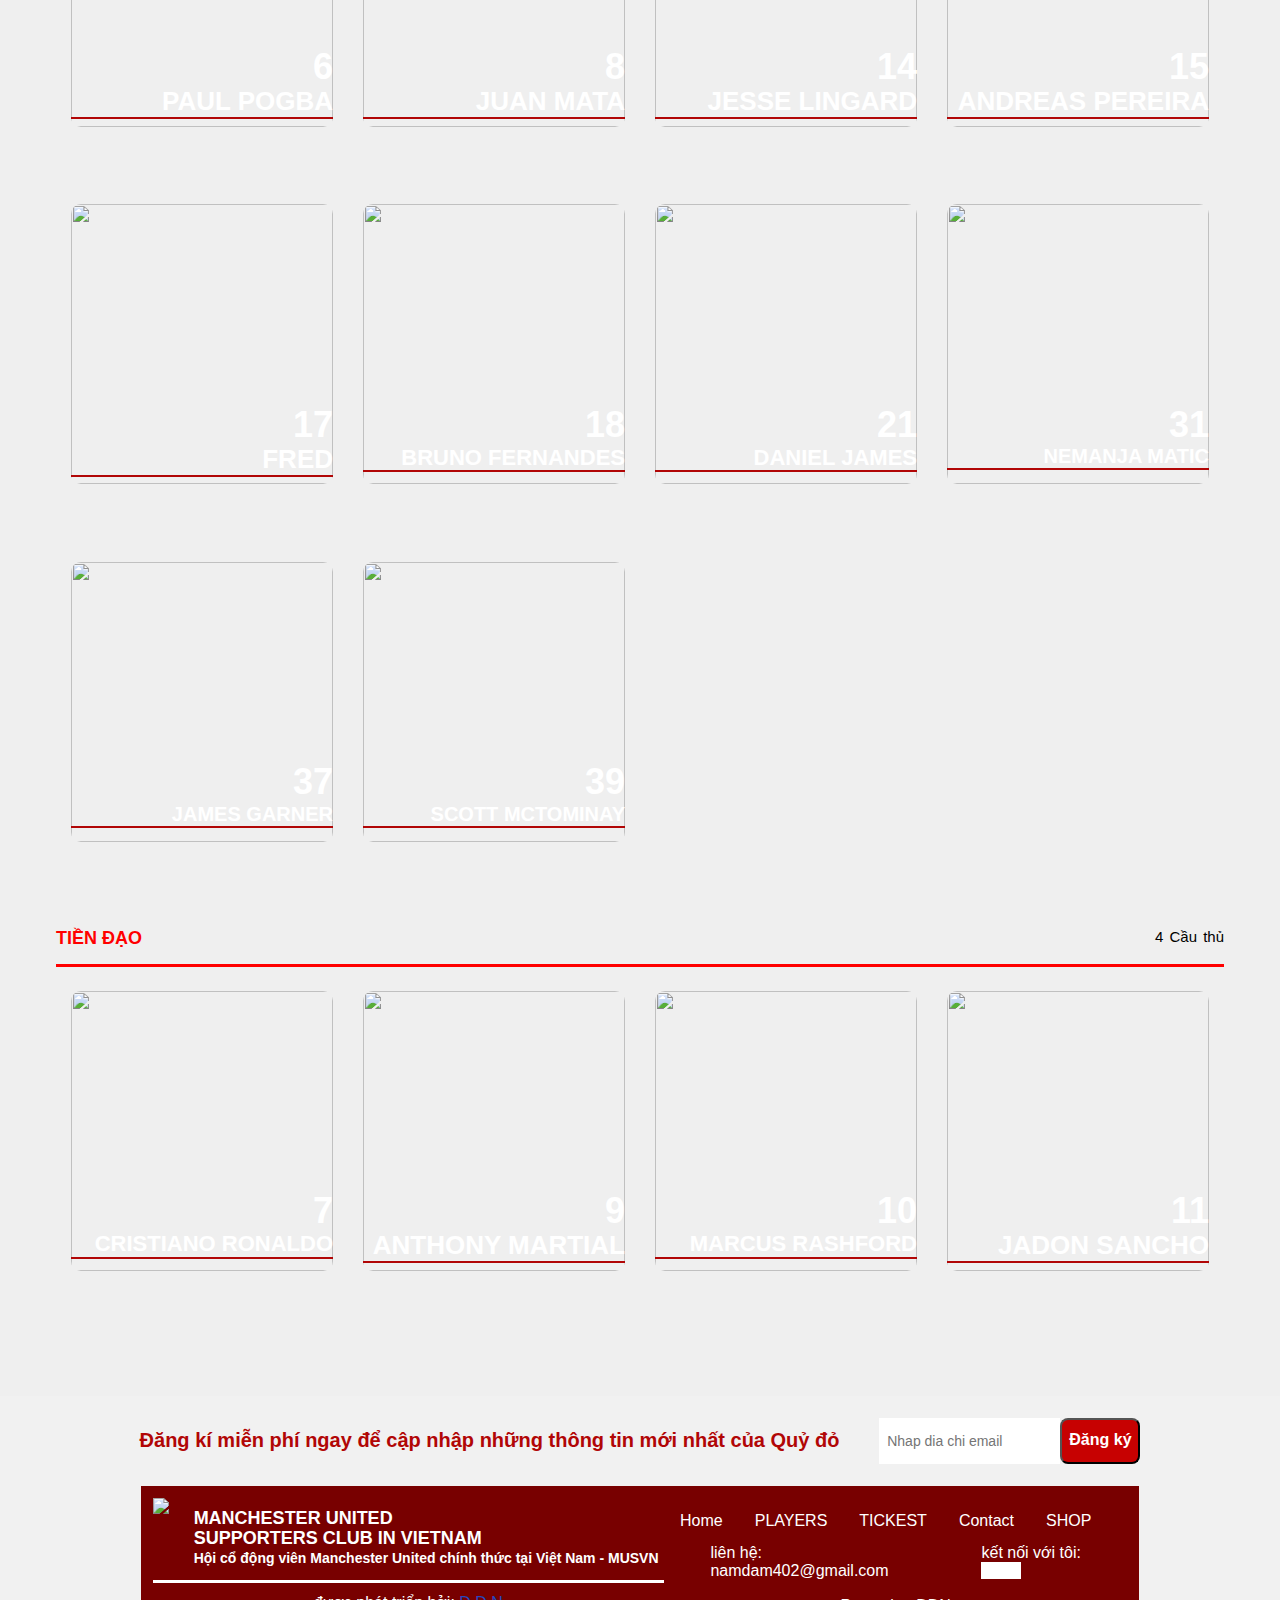
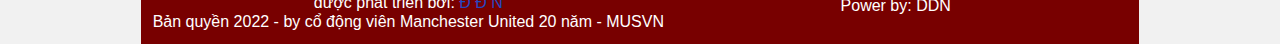
==== commit d8c422a4: "Commit message" ====
--- a/cauthu.html
+++ b/cauthu.html
@@ -9,10 +9,9 @@
     <link rel="stylesheet" href="./assets/css/style.css" />
     <link rel="stylesheet" href="./assets/css/slider.css" />
     <link rel="stylesheet" href="./assets/css/member.css" />
-    <link
-      rel="stylesheet"
-      href="./assets/icon/themify-icons/themify-icons.css"
-    />
+    <link rel="stylesheet" href="./assets/css/footer.css" />
+   
+    <link rel="stylesheet" href="./assets/font/fontawesome-free-6.1.1-web/fontawesome-free-6.1.1-web/css/all.min.css">
     <link rel="stylesheet" href="./assets/css/responsive.css" />
     <script src="js/dungchung.js"></script>
     <script src="js/member.js"></script>
@@ -37,15 +36,27 @@
         </div>
         <div id="doi1" class="tabcontent ">
           <script> doiHinh1(); </script>
+          <script>addFooter();</script>
+           <!-- go-to-top -->
+      <i class="fa fa-arrow-up" id="goto-top-page" onclick="gotoTop()"></i>
+      <!-- end-gotop -->
         </div>
         </div>
         
         <div id="huyenthoai" class="tabcontent">
           <script> huyenThoai(); </script>
+          <script>addFooter();</script>
+           <!-- go-to-top -->
+      <i class="fa fa-arrow-up" id="goto-top-page" onclick="gotoTop()"></i>
+      <!-- end-gotop -->
         </div>
         
         <div id="doitre" class="tabcontent">
           <script> doiTre(); </script>
+          <script>addFooter();</script>
+           <!-- go-to-top -->
+      <i class="fa fa-arrow-up" id="goto-top-page" onclick="gotoTop()"></i>
+      <!-- end-gotop -->
         </div>
         </div>
         
@@ -69,6 +80,45 @@
           evt.currentTarget.className += " active";
         }
   </script>
+  <script>
+    const buyBtns = document.querySelectorAll(".js-buy-ticket");
+    const modalBody = document.querySelector(".js-modal-body");
+    const modalContainer = document.querySelector(".js-ticket-container");
+    const closeBtnModalContainer = document.querySelector(".js-close-btn");
+    const headerBtnRes = document.querySelector(".js-header-btn-responsive");
+    const secondNav = document.querySelector(".js-second-nav");
+    const webBody = document.querySelector(".js-wrap");
+    const firstNav = document.querySelector(".js-first-nav");
+
+    function showSecondNav() {
+      secondNav.classList.add("openNav");
+    }
+    function hideSecondNav() {
+      secondNav.classList.remove("openNav");
+    }
+
+    function openTicketModal() {
+      modalBody.classList.add("open");
+    }
+    function hideTicketModal() {
+      modalBody.classList.remove("open");
+    }
+
+    for (const buyBtn of buyBtns) {
+      buyBtn.addEventListener("click", openTicketModal);
+    }
+   
+
+  
+
+    headerBtnRes.addEventListener("click", showSecondNav);
+
+    secondNav.addEventListener("click", hideSecondNav);
+    firstNav.addEventListener("click", hideSecondNav);
+
+  </script>
+  
+ 
  
 
  
--- a/assets/css/style.css
+++ b/assets/css/style.css
@@ -210,10 +210,11 @@
 }
 .content-heading h2 {
   text-transform: uppercase;
-  font-size: 27px;
-  font-weight: 200;
+  font-size: 40px;
+  font-weight: 700;
   line-height: 45px;
   letter-spacing: 3px;
+  color: black;
   margin: 10px 0;
 }
 .content-heading h3 {
@@ -238,7 +239,7 @@
   margin: auto;
 }
 .content-tour {
-  background: #000;
+
   color: #fff;
 }
 .member{
@@ -275,20 +276,7 @@
   line-height: 22px;
   padding: 8px 16px;
 }
-#sold-out {
-  border-bottom: 1px solid #ddd;
-}
-#sold-out .quantity-sold-out {
-  background-color: #f44336;
-  color: #fff;
-  line-height: 22px;
-  padding: 0 8px;
-  margin-left: 16px;
-  font-size: 15px;
-}
-.list-month #quantity-september {
-  justify-content: space-between;
-}
+
 .list-month #quantity {
   background: #000;
   color: #fff;
@@ -298,7 +286,10 @@
 }
 .list-space {
   padding: 32px 8px;
-  margin: 0 -16px;
+
+  display: flex;
+  justify-content: center;
+  margin: auto;
 }
 .space {
   background-color: #fff;
@@ -306,46 +297,62 @@
   flex-direction: column;
 }
 .list-space .space img {
-  width: 100%;
+  border-radius:15px ;
+  width: 85%;
   display: block;
   flex-shrink: 0;
+  filter: brightness(0.85);
+  -webkit-transition: all 2s ease;
+   -moz-transition: all 2s ease;
+   -ms-transition: all 2s ease;
+   transition: all 2s ease;
 }
 .list-space .space img:hover {
-  filter: grayscale(100%);
+  transform: scale(1.1);
   cursor: pointer;
 }
 .space-about {
   color: rgb(0, 0, 0);
-  padding: 0 16px;
-  text-align: left;
-  display: flex;
-  flex-direction: column;
-  flex: 1;
+    margin-top: 33px;
+    padding: 0px 10px;
+    text-align: left;
+    display: flex;
+    flex-direction: column;
+    flex: 1;
+    position: relative;
+    top: -151px;
 }
 .space-about .space-name {
   font-weight: 600;
   line-height: 22px;
+  font-size: 25px;
+  text-align: start;
+}
+.sub-space-name {
+
+  line-height: 22px;
+  color: white;
+}
+.space-about p {
+  line-height: 22px;
   margin: 15px 0;
 }
-.sub-space-name {
-  opacity: 0.7;
-  line-height: 22px;
-  margin: 15px 0;
-}
-.space-about p {
-  line-height: 22px;
-  margin: 15px 0;
-}
 .btn {
   display: block;
-  background: #000;
-  color: #fff;
-  line-height: 22px;
-  padding: 8px 16px;
+  background: #C70101;
+  line-height: 22px;
+  padding: 11px;
+  color: white;
+  width: 140px;
+  font-weight: 700;
   margin-bottom: 16px;
   margin-top: auto;
+  margin-left:50px;
   flex-shrink: 0;
   border: none;
+  border-radius: 20px;
+  display: flex ;
+  justify-content: center;
 }
 .btn:hover {
   background: #ccc;
--- a/assets/css/slider.css
+++ b/assets/css/slider.css
@@ -163,10 +163,7 @@
   justify-content: space-between;
   border-bottom:3px red solid;
 }
-div#member{
-  background-color: #efefef;
-  height:3500px
-}
+
 .member-list-tv {
   position: relative;
   top: 320px;
@@ -185,6 +182,7 @@
   width: 100%;
 
 }
+
 .main{
   position: relative;
 }
@@ -195,6 +193,29 @@
   display: flex;
   justify-content: center;
 
+}
+#goto-top-page { 
+  position: fixed;
+  bottom: 15px;
+  right: 147px;
+  z-index: 100;
+  background: rgba(0, 0, 0, .2);
+  color: #fff;
+  font-size: 18px;
+  border-radius: 50%;
+  width: 50px;
+  height: 50px;
+  line-height: 40px;
+  text-align: center;
+  cursor: pointer;
+  transition-duration: .2s;
+}
+
+i.nav-bar{
+    top: 302px;
+    text-align: center;
+    display: flex;
+    align-items: center;
 }
 .tabs>button {
   background-color: inherit;
--- a/assets/css/member.css
+++ b/assets/css/member.css
@@ -42,9 +42,7 @@
   /* left: 21px; */
   text-align: center;
 }
-#footer{
-  height:500px
-}
+
 span.span-member {
   margin-right: 24px;
 }
@@ -56,4 +54,23 @@
   margin: 0;
   margin-bottom: 4px;
 }
-}+div#member1{
+  background-color: #efefef;
+  height: 2900px
+}
+div#member2{
+  background-color: #efefef;
+  height: 3600px
+}
+div#member3{
+ 
+    background-color: #efefef;
+    height: 1900px;
+}
+
+.member-list-tv.young {
+  top: 0;
+}
+.member-list-td.young {
+  top: 0;
+}
--- a/assets/css/footer.css
+++ b/assets/css/footer.css
@@ -0,0 +1,132 @@
+
+#subscribe{
+    padding: 22px;
+    background-color: #f1f1f1;
+}
+.form-nav-input-borders {
+    border: none;
+    height: 100%;
+}
+.form-nav-input-borders{
+    border:none;
+}
+#goto-top-page{
+	position: fixed;
+    bottom: 15px;
+    right: 15px;
+    z-index: 100;
+    background: rgba(0, 0, 0, .2);
+    color: #fff;
+    font-size: 18px;
+    border-radius: 50%;
+    width: 40px;
+    height: 40px;
+    line-height: 40px;
+    text-align: center;
+    cursor: pointer;
+    transition-duration: .2s;
+}
+.button-input{
+    width: 80px;
+    border-radius: 8px;
+    background: #C70101;
+    color: white;
+    font-weight: 700;
+}
+.footer-nav__send {
+    display: flex;
+    align-items: center;
+    color:#B10606
+}
+.footer{
+    display: flex;
+    justify-content: center;
+   
+}
+#footer{
+    background-image: url("../image/bg-footer.png");
+}
+.footer-body{
+    display:flex;
+    justify-content: center;
+    padding: 12px;
+    background-color: #780000;
+    color: white;
+}
+.footer-nav__send h3{
+    font-size: 20px;
+    margin-bottom: 0;
+    margin-right: 40px;
+}
+.form-email{
+    display:flex;
+    height:46px
+}
+.form-nav-input{
+    font-size: 14px;
+}
+.footer-logo_by{
+    text-align: center;
+}
+.footer-left-logo {
+    display: flex;
+    border-bottom: 3px solid white;
+}
+.footer-logo_united {
+    display: flex;
+    height: 80px;
+   
+    margin-right: 25px;
+}
+.footer-left-span{
+  
+  margin-top: 10px;
+}
+.footer-left-span18{
+    font-size: 18px;
+    font-weight: 700;
+}
+.footer-left-span14{
+    font-size: 14px;
+    font-weight: 700;
+}
+.footer-left {
+    display: grid;
+    
+}
+.footer__copyright{
+    display:grid;
+    align-items: center;
+    margin-top: 10px;
+    justify-content: center;
+}
+.footer__copyright h3{
+    margin-left: 10px;
+    color: #4080ff;
+}
+.text-ali-center{
+    text-align: center;
+}
+.footer-header{
+    display: flex;
+}
+.icon-backgroud{
+    background-color: white;
+}
+.footer-header-info{
+    display: flex;
+    JUSTIFY-CONTENT: space-around;
+}
+div.display-grid{
+    display: grid;
+}
+p.footer-about{
+    color: white;
+}
+p.footer-about a{
+    color: white;
+}
+p.footer-about a:hover{
+    color: #C70101;
+}
+
--- a/assets/css/responsive.css
+++ b/assets/css/responsive.css
@@ -1,4 +1,9 @@
 /* Desktop Frist */
+@media screen and (max-width: 1724px) {
+  .nav-buy-team{
+    right: 0px;
+  }
+}
 @media screen and (min-width: 1024px) {
   .list-member {
     height:389px;
@@ -18,13 +23,28 @@
 }
 /* Mobile Screen */
 @media screen and (max-width: 600px) {
-  .header > .nav img {
-    display: block;
-    width: 20%;
-  }
   .list-member {
     display: block;
   }
+  div#member1{
+    height:auto;
+  }
+  .member-list-tv{
+    top:0;
+  }
+  .member-list-td{
+    top:0;
+  }
+  div#member2{
+    height:auto;
+  }
+  .member-list-tv.lenger{
+    top:0;
+  }
+  div#member3{
+    height:auto;
+  }
+  
   .list-member .member {
     width: 100%;
   }
@@ -37,9 +57,43 @@
   .list-space .space {
     width: calc(100% - 20px);
     margin: 16px auto;
+    height: 400px;
+  }
+  .footer-nav__send h3{
+    margin: 0;
+    font-size: 16px;
+    text-align: center;
+  }
+  .footer {
+    position: relative;
+    top: -90px;
+  }
+  .content-heading h2{
+    font-size: 20px;
+  }
+  
+  .form-email {
+    display: flex;
+    height: 46px;
+    justify-content: center;
+}
+.footer-header{
+  display: none;
+}
+.footer-left-span14{
+  display: none;
+}
+.footer__copyright {
+  display: none;
+}
+.footer-body{
+  display: grid;
+}
+  #subscribe{
+    display: block;
   }
   .tabs>button{
-    padding :0px;
+    padding :12px
   }
   ul.list-member {
     display:inline-block;
@@ -60,6 +114,7 @@
     align-items: center;
     margin: 16px auto;
   }
+  
   .contact-note button {
     width: 100%;
   }
@@ -78,14 +133,14 @@
     width: 96px;
   }
   .btn__more--responsive {
+    color: beige  !important;
     display: block;
   }
   .openNav {
     display: block;
   }
-  .btn {
-    padding: 11px 16px;
-    width: 100%;
+  .list-space.row.nav-football-team{
+    height: auto;
   }
   .input {
     padding: 12px;
@@ -96,7 +151,91 @@
   i {
     padding: 0;
   }
-}
+  .header > .nav img {
+    display: block;
+    width: 20%;
+  }
+  .nav-football-team-info{
+    margin: 0;
+    display: grid;
+  }
+  .content-heading .video img {
+  top:72%;
+  }
+  h2.tickest {
+    font-size: 30px;
+    color: #c70101;
+}
+.nav-football-team{
+  
+}
+img.img-brt{
+  width:30px;
+}
+img.img-mu{
+  width:30px;
+}
+.nav-team-span{
+  font-size: 11px;
+  padding: 0;
+  font-weight: 600;
+}
+.nav-button.nav-button-1{
+  font-size: 10px;
+ width: 100px;
+}
+.nav-button.nav-button-2{
+  font-size: 11px;
+  margin-left: 20px;
+  border: 2px solid;
+  width: 100px;
+}
+#goto-top-page { 
+  bottom:100px
+}
+.nav-buy-team{
+    align-items: center;
+    display: flex;
+    justify-content: center;
+    padding-top: 20px;
+    position: relative;
+    left: 0px;
+}
+.nav-football-info{
+    display: flex;
+    max-width: 1293px;
+    
+    padding: 20px;
+    justify-content: center;
+}
+.nav-football-info-span {
+  color: black;
+  padding-left: 15px;
+}
+.list-space .space img{
+  position: relative;
+    width: 80%;
+    left: 37px;
+}
+.space-about .space-name{
+  left: 35px;
+    position: relative;
+    font-size: 20px;
+}
+.button.btn.js-buy-ticket {
+  position: relative;
+width: 110px;
+    font-size: 15px;
+}
+.sub-space-name{
+    position: relative;
+    font-size: 14px;
+    padding: 10px 0;
+    left: 37px;
+}
+}
+  
+
 
 @media screen and (max-height: 450px) {
   .modal-header {
